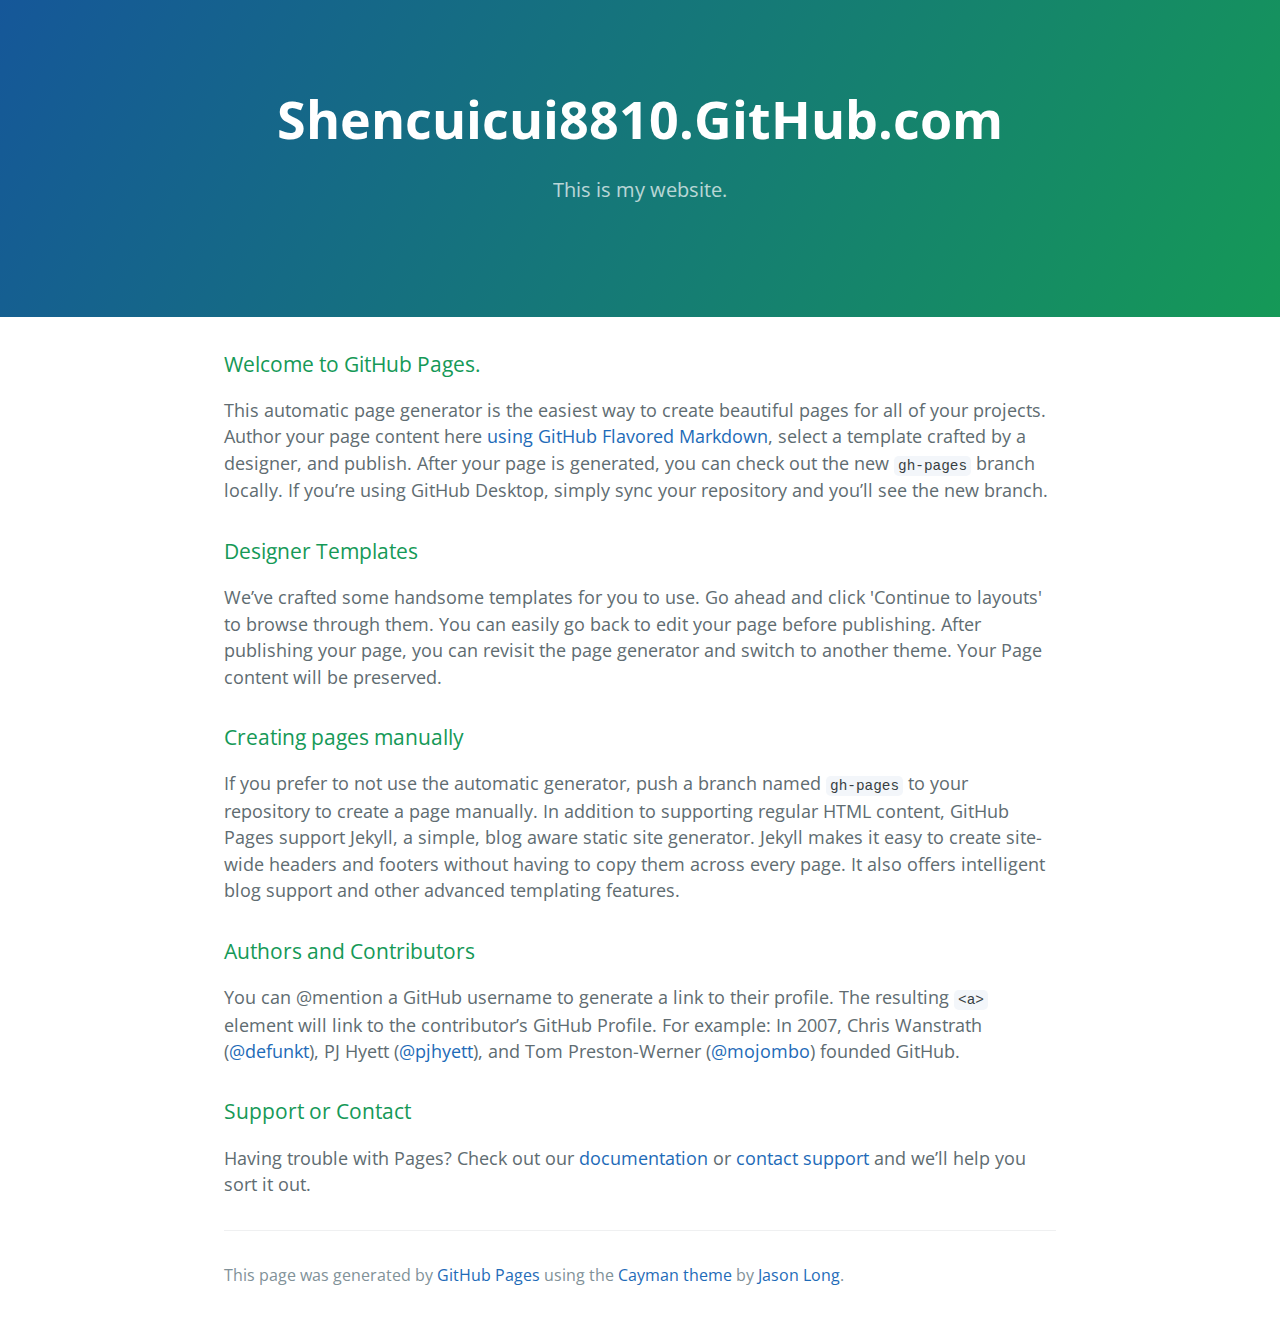
==== index.html @ 971c2507 "Replace master branch with page content via GitHub" ====
<!DOCTYPE html>
<html lang="en-us">
  <head>
    <meta charset="UTF-8">
    <title>Shencuicui8810.GitHub.com by shencuicui8810</title>
    <meta name="viewport" content="width=device-width, initial-scale=1">
    <link rel="stylesheet" type="text/css" href="stylesheets/normalize.css" media="screen">
    <link href='https://fonts.googleapis.com/css?family=Open+Sans:400,700' rel='stylesheet' type='text/css'>
    <link rel="stylesheet" type="text/css" href="stylesheets/stylesheet.css" media="screen">
    <link rel="stylesheet" type="text/css" href="stylesheets/github-light.css" media="screen">
  </head>
  <body>
    <section class="page-header">
      <h1 class="project-name">Shencuicui8810.GitHub.com</h1>
      <h2 class="project-tagline">This is my website.</h2>
    </section>

    <section class="main-content">
      <h3>
<a id="welcome-to-github-pages" class="anchor" href="#welcome-to-github-pages" aria-hidden="true"><span aria-hidden="true" class="octicon octicon-link"></span></a>Welcome to GitHub Pages.</h3>

<p>This automatic page generator is the easiest way to create beautiful pages for all of your projects. Author your page content here <a href="https://guides.github.com/features/mastering-markdown/">using GitHub Flavored Markdown</a>, select a template crafted by a designer, and publish. After your page is generated, you can check out the new <code>gh-pages</code> branch locally. If you’re using GitHub Desktop, simply sync your repository and you’ll see the new branch.</p>

<h3>
<a id="designer-templates" class="anchor" href="#designer-templates" aria-hidden="true"><span aria-hidden="true" class="octicon octicon-link"></span></a>Designer Templates</h3>

<p>We’ve crafted some handsome templates for you to use. Go ahead and click 'Continue to layouts' to browse through them. You can easily go back to edit your page before publishing. After publishing your page, you can revisit the page generator and switch to another theme. Your Page content will be preserved.</p>

<h3>
<a id="creating-pages-manually" class="anchor" href="#creating-pages-manually" aria-hidden="true"><span aria-hidden="true" class="octicon octicon-link"></span></a>Creating pages manually</h3>

<p>If you prefer to not use the automatic generator, push a branch named <code>gh-pages</code> to your repository to create a page manually. In addition to supporting regular HTML content, GitHub Pages support Jekyll, a simple, blog aware static site generator. Jekyll makes it easy to create site-wide headers and footers without having to copy them across every page. It also offers intelligent blog support and other advanced templating features.</p>

<h3>
<a id="authors-and-contributors" class="anchor" href="#authors-and-contributors" aria-hidden="true"><span aria-hidden="true" class="octicon octicon-link"></span></a>Authors and Contributors</h3>

<p>You can @mention a GitHub username to generate a link to their profile. The resulting <code>&lt;a&gt;</code> element will link to the contributor’s GitHub Profile. For example: In 2007, Chris Wanstrath (<a href="https://github.com/defunkt" class="user-mention">@defunkt</a>), PJ Hyett (<a href="https://github.com/pjhyett" class="user-mention">@pjhyett</a>), and Tom Preston-Werner (<a href="https://github.com/mojombo" class="user-mention">@mojombo</a>) founded GitHub.</p>

<h3>
<a id="support-or-contact" class="anchor" href="#support-or-contact" aria-hidden="true"><span aria-hidden="true" class="octicon octicon-link"></span></a>Support or Contact</h3>

<p>Having trouble with Pages? Check out our <a href="https://help.github.com/pages">documentation</a> or <a href="https://github.com/contact">contact support</a> and we’ll help you sort it out.</p>

      <footer class="site-footer">

        <span class="site-footer-credits">This page was generated by <a href="https://pages.github.com">GitHub Pages</a> using the <a href="https://github.com/jasonlong/cayman-theme">Cayman theme</a> by <a href="https://twitter.com/jasonlong">Jason Long</a>.</span>
      </footer>

    </section>

  
  </body>
</html>
---- stylesheets/stylesheet.css ----
* {
  box-sizing: border-box; }

body {
  padding: 0;
  margin: 0;
  font-family: "Open Sans", "Helvetica Neue", Helvetica, Arial, sans-serif;
  font-size: 16px;
  line-height: 1.5;
  color: #606c71; }

a {
  color: #1e6bb8;
  text-decoration: none; }
  a:hover {
    text-decoration: underline; }

.btn {
  display: inline-block;
  margin-bottom: 1rem;
  color: rgba(255, 255, 255, 0.7);
  background-color: rgba(255, 255, 255, 0.08);
  border-color: rgba(255, 255, 255, 0.2);
  border-style: solid;
  border-width: 1px;
  border-radius: 0.3rem;
  transition: color 0.2s, background-color 0.2s, border-color 0.2s; }
  .btn + .btn {
    margin-left: 1rem; }

.btn:hover {
  color: rgba(255, 255, 255, 0.8);
  text-decoration: none;
  background-color: rgba(255, 255, 255, 0.2);
  border-color: rgba(255, 255, 255, 0.3); }

@media screen and (min-width: 64em) {
  .btn {
    padding: 0.75rem 1rem; } }

@media screen and (min-width: 42em) and (max-width: 64em) {
  .btn {
    padding: 0.6rem 0.9rem;
    font-size: 0.9rem; } }

@media screen and (max-width: 42em) {
  .btn {
    display: block;
    width: 100%;
    padding: 0.75rem;
    font-size: 0.9rem; }
    .btn + .btn {
      margin-top: 1rem;
      margin-left: 0; } }

.page-header {
  color: #fff;
  text-align: center;
  background-color: #159957;
  background-image: linear-gradient(120deg, #155799, #159957); }

@media screen and (min-width: 64em) {
  .page-header {
    padding: 5rem 6rem; } }

@media screen and (min-width: 42em) and (max-width: 64em) {
  .page-header {
    padding: 3rem 4rem; } }

@media screen and (max-width: 42em) {
  .page-header {
    padding: 2rem 1rem; } }

.project-name {
  margin-top: 0;
  margin-bottom: 0.1rem; }

@media screen and (min-width: 64em) {
  .project-name {
    font-size: 3.25rem; } }

@media screen and (min-width: 42em) and (max-width: 64em) {
  .project-name {
    font-size: 2.25rem; } }

@media screen and (max-width: 42em) {
  .project-name {
    font-size: 1.75rem; } }

.project-tagline {
  margin-bottom: 2rem;
  font-weight: normal;
  opacity: 0.7; }

@media screen and (min-width: 64em) {
  .project-tagline {
    font-size: 1.25rem; } }

@media screen and (min-width: 42em) and (max-width: 64em) {
  .project-tagline {
    font-size: 1.15rem; } }

@media screen and (max-width: 42em) {
  .project-tagline {
    font-size: 1rem; } }

.main-content :first-child {
  margin-top: 0; }
.main-content img {
  max-width: 100%; }
.main-content h1, .main-content h2, .main-content h3, .main-content h4, .main-content h5, .main-content h6 {
  margin-top: 2rem;
  margin-bottom: 1rem;
  font-weight: normal;
  color: #159957; }
.main-content p {
  margin-bottom: 1em; }
.main-content code {
  padding: 2px 4px;
  font-family: Consolas, "Liberation Mono", Menlo, Courier, monospace;
  font-size: 0.9rem;
  color: #383e41;
  background-color: #f3f6fa;
  border-radius: 0.3rem; }
.main-content pre {
  padding: 0.8rem;
  margin-top: 0;
  margin-bottom: 1rem;
  font: 1rem Consolas, "Liberation Mono", Menlo, Courier, monospace;
  color: #567482;
  word-wrap: normal;
  background-color: #f3f6fa;
  border: solid 1px #dce6f0;
  border-radius: 0.3rem; }
  .main-content pre > code {
    padding: 0;
    margin: 0;
    font-size: 0.9rem;
    color: #567482;
    word-break: normal;
    white-space: pre;
    background: transparent;
    border: 0; }
.main-content .highlight {
  margin-bottom: 1rem; }
  .main-content .highlight pre {
    margin-bottom: 0;
    word-break: normal; }
.main-content .highlight pre, .main-content pre {
  padding: 0.8rem;
  overflow: auto;
  font-size: 0.9rem;
  line-height: 1.45;
  border-radius: 0.3rem; }
.main-content pre code, .main-content pre tt {
  display: inline;
  max-width: initial;
  padding: 0;
  margin: 0;
  overflow: initial;
  line-height: inherit;
  word-wrap: normal;
  background-color: transparent;
  border: 0; }
  .main-content pre code:before, .main-content pre code:after, .main-content pre tt:before, .main-content pre tt:after {
    content: normal; }
.main-content ul, .main-content ol {
  margin-top: 0; }
.main-content blockquote {
  padding: 0 1rem;
  margin-left: 0;
  color: #819198;
  border-left: 0.3rem solid #dce6f0; }
  .main-content blockquote > :first-child {
    margin-top: 0; }
  .main-content blockquote > :last-child {
    margin-bottom: 0; }
.main-content table {
  display: block;
  width: 100%;
  overflow: auto;
  word-break: normal;
  word-break: keep-all; }
  .main-content table th {
    font-weight: bold; }
  .main-content table th, .main-content table td {
    padding: 0.5rem 1rem;
    border: 1px solid #e9ebec; }
.main-content dl {
  padding: 0; }
  .main-content dl dt {
    padding: 0;
    margin-top: 1rem;
    font-size: 1rem;
    font-weight: bold; }
  .main-content dl dd {
    padding: 0;
    margin-bottom: 1rem; }
.main-content hr {
  height: 2px;
  padding: 0;
  margin: 1rem 0;
  background-color: #eff0f1;
  border: 0; }

@media screen and (min-width: 64em) {
  .main-content {
    max-width: 64rem;
    padding: 2rem 6rem;
    margin: 0 auto;
    font-size: 1.1rem; } }

@media screen and (min-width: 42em) and (max-width: 64em) {
  .main-content {
    padding: 2rem 4rem;
    font-size: 1.1rem; } }

@media screen and (max-width: 42em) {
  .main-content {
    padding: 2rem 1rem;
    font-size: 1rem; } }

.site-footer {
  padding-top: 2rem;
  margin-top: 2rem;
  border-top: solid 1px #eff0f1; }

.site-footer-owner {
  display: block;
  font-weight: bold; }

.site-footer-credits {
  color: #819198; }

@media screen and (min-width: 64em) {
  .site-footer {
    font-size: 1rem; } }

@media screen and (min-width: 42em) and (max-width: 64em) {
  .site-footer {
    font-size: 1rem; } }

@media screen and (max-width: 42em) {
  .site-footer {
    font-size: 0.9rem; } }
---- stylesheets/github-light.css ----
/*
The MIT License (MIT)

Copyright (c) 2016 GitHub, Inc.

Permission is hereby granted, free of charge, to any person obtaining a copy
of this software and associated documentation files (the "Software"), to deal
in the Software without restriction, including without limitation the rights
to use, copy, modify, merge, publish, distribute, sublicense, and/or sell
copies of the Software, and to permit persons to whom the Software is
furnished to do so, subject to the following conditions:

The above copyright notice and this permission notice shall be included in all
copies or substantial portions of the Software.

THE SOFTWARE IS PROVIDED "AS IS", WITHOUT WARRANTY OF ANY KIND, EXPRESS OR
IMPLIED, INCLUDING BUT NOT LIMITED TO THE WARRANTIES OF MERCHANTABILITY,
FITNESS FOR A PARTICULAR PURPOSE AND NONINFRINGEMENT. IN NO EVENT SHALL THE
AUTHORS OR COPYRIGHT HOLDERS BE LIABLE FOR ANY CLAIM, DAMAGES OR OTHER
LIABILITY, WHETHER IN AN ACTION OF CONTRACT, TORT OR OTHERWISE, ARISING FROM,
OUT OF OR IN CONNECTION WITH THE SOFTWARE OR THE USE OR OTHER DEALINGS IN THE
SOFTWARE.

*/

.pl-c /* comment */ {
  color: #969896;
}

.pl-c1 /* constant, variable.other.constant, support, meta.property-name, support.constant, support.variable, meta.module-reference, markup.raw, meta.diff.header */,
.pl-s .pl-v /* string variable */ {
  color: #0086b3;
}

.pl-e /* entity */,
.pl-en /* entity.name */ {
  color: #795da3;
}

.pl-smi /* variable.parameter.function, storage.modifier.package, storage.modifier.import, storage.type.java, variable.other */,
.pl-s .pl-s1 /* string source */ {
  color: #333;
}

.pl-ent /* entity.name.tag */ {
  color: #63a35c;
}

.pl-k /* keyword, storage, storage.type */ {
  color: #a71d5d;
}

.pl-s /* string */,
.pl-pds /* punctuation.definition.string, string.regexp.character-class */,
.pl-s .pl-pse .pl-s1 /* string punctuation.section.embedded source */,
.pl-sr /* string.regexp */,
.pl-sr .pl-cce /* string.regexp constant.character.escape */,
.pl-sr .pl-sre /* string.regexp source.ruby.embedded */,
.pl-sr .pl-sra /* string.regexp string.regexp.arbitrary-repitition */ {
  color: #183691;
}

.pl-v /* variable */ {
  color: #ed6a43;
}

.pl-id /* invalid.deprecated */ {
  color: #b52a1d;
}

.pl-ii /* invalid.illegal */ {
  color: #f8f8f8;
  background-color: #b52a1d;
}

.pl-sr .pl-cce /* string.regexp constant.character.escape */ {
  font-weight: bold;
  color: #63a35c;
}

.pl-ml /* markup.list */ {
  color: #693a17;
}

.pl-mh /* markup.heading */,
.pl-mh .pl-en /* markup.heading entity.name */,
.pl-ms /* meta.separator */ {
  font-weight: bold;
  color: #1d3e81;
}

.pl-mq /* markup.quote */ {
  color: #008080;
}

.pl-mi /* markup.italic */ {
  font-style: italic;
  color: #333;
}

.pl-mb /* markup.bold */ {
  font-weight: bold;
  color: #333;
}

.pl-md /* markup.deleted, meta.diff.header.from-file */ {
  color: #bd2c00;
  background-color: #ffecec;
}

.pl-mi1 /* markup.inserted, meta.diff.header.to-file */ {
  color: #55a532;
  background-color: #eaffea;
}

.pl-mdr /* meta.diff.range */ {
  font-weight: bold;
  color: #795da3;
}

.pl-mo /* meta.output */ {
  color: #1d3e81;
}
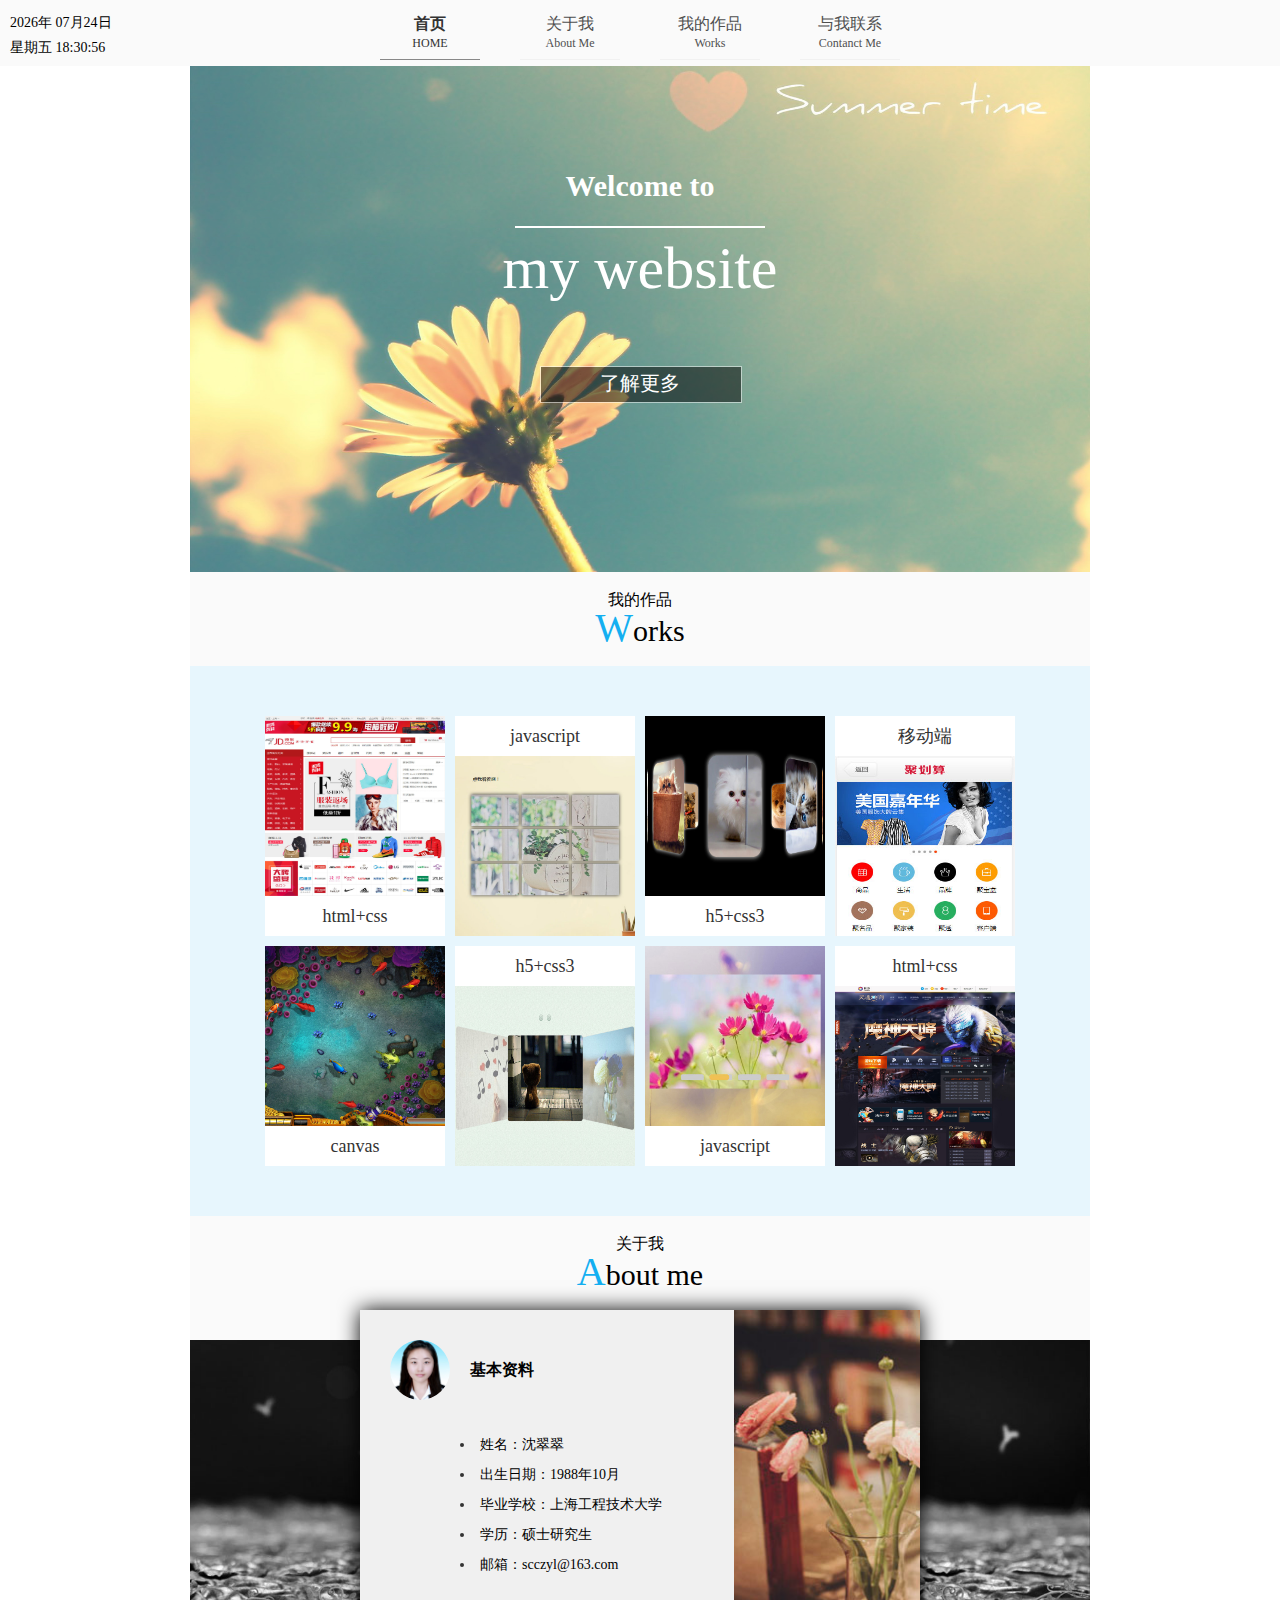
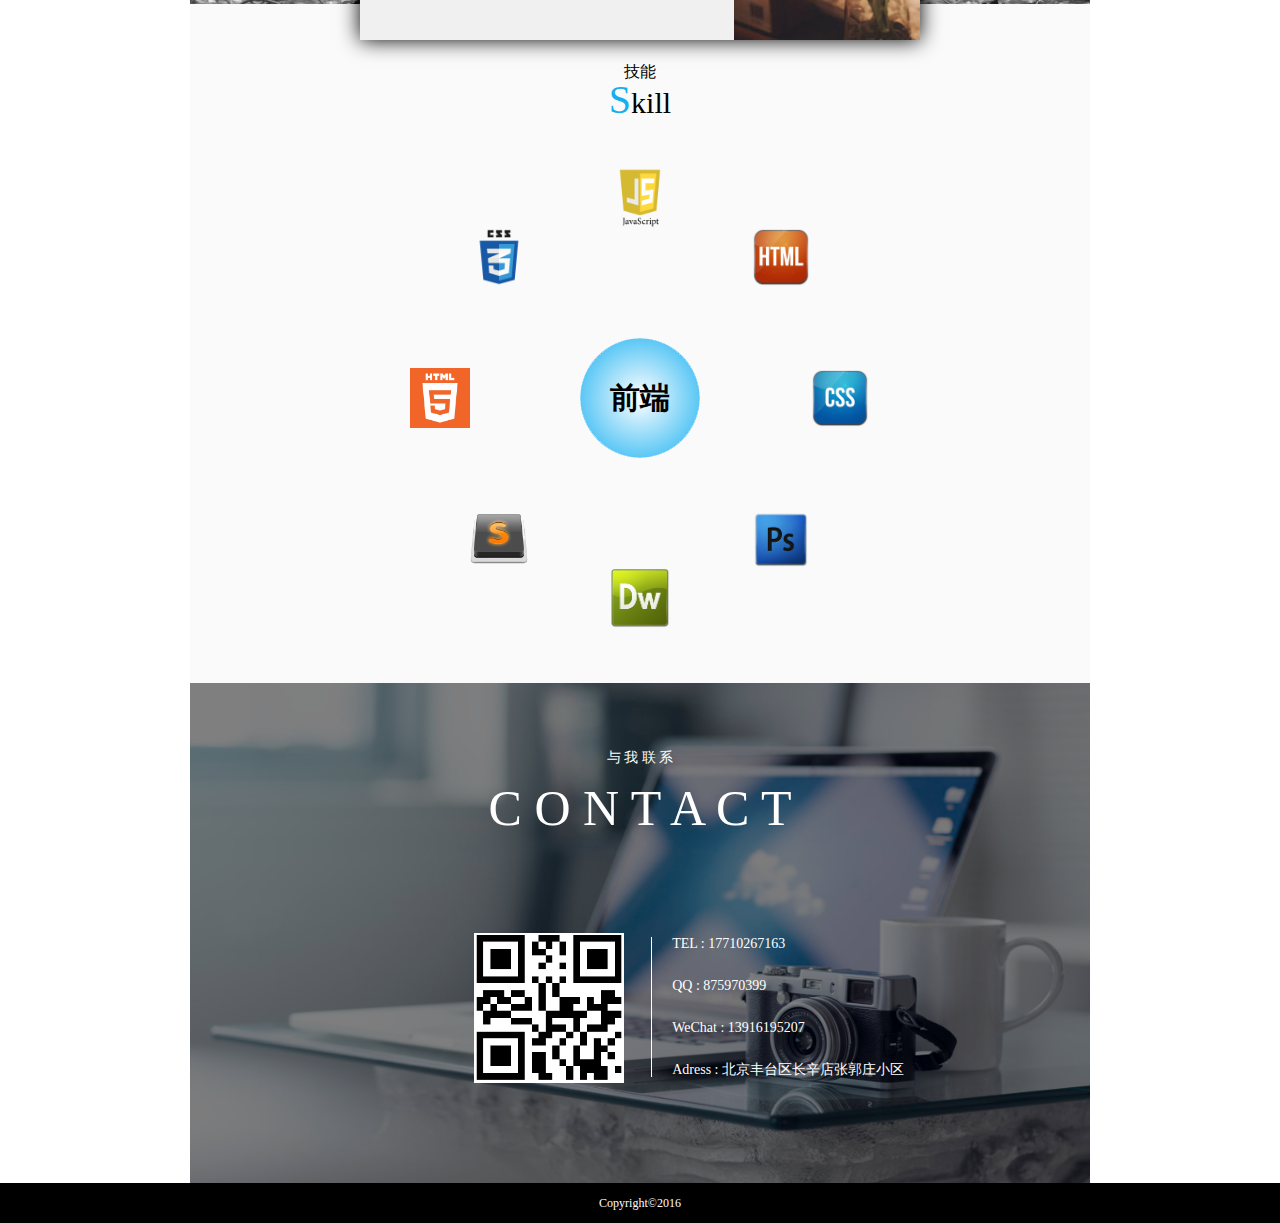
==== commit d073e270: "update" ====
--- a/index.html
+++ b/index.html
@@ -1,53 +1,213 @@
-<!DOCTYPE html>
-<html lang="en-us">
-  <head>
-    <meta charset="UTF-8">
-    <title>Shencuicui8810.GitHub.com by shencuicui8810</title>
-    <meta name="viewport" content="width=device-width, initial-scale=1">
-    <link rel="stylesheet" type="text/css" href="stylesheets/normalize.css" media="screen">
-    <link href='https://fonts.googleapis.com/css?family=Open+Sans:400,700' rel='stylesheet' type='text/css'>
-    <link rel="stylesheet" type="text/css" href="stylesheets/stylesheet.css" media="screen">
-    <link rel="stylesheet" type="text/css" href="stylesheets/github-light.css" media="screen">
-  </head>
-  <body>
-    <section class="page-header">
-      <h1 class="project-name">Shencuicui8810.GitHub.com</h1>
-      <h2 class="project-tagline">This is my website.</h2>
-    </section>
+<!doctype html>
+<html lang="en">
+<head>
+	<meta charset="UTF-8">
+	<title>My website</title>
+	<link rel="stylesheet" href="css/base.css"/>
+	<link rel="stylesheet" href="css/index.css"/>
+	<script src="js/index.js"></script>
+	<script src="js/move.js"></script>
+	<script>
+	window.onload=function(){
+		//文字时钟
+		var timer =null;
+		time();
+		clearInterval(timer);
+		timer = setInterval(time,1000);
 
-    <section class="main-content">
-      <h3>
-<a id="welcome-to-github-pages" class="anchor" href="#welcome-to-github-pages" aria-hidden="true"><span aria-hidden="true" class="octicon octicon-link"></span></a>Welcome to GitHub Pages.</h3>
+		//nav
+		var oNav = document.getElementById('nav');
+		var aLi1 = oNav.getElementsByTagName('li');
+		tab(aLi1);
+		var oBackA = document.getElementById('back_a');
+		function build(){
+			alert('建设中...');
+		}
+		oBackA.addEventListener('click',build,false);
 
-<p>This automatic page generator is the easiest way to create beautiful pages for all of your projects. Author your page content here <a href="https://guides.github.com/features/mastering-markdown/">using GitHub Flavored Markdown</a>, select a template crafted by a designer, and publish. After your page is generated, you can check out the new <code>gh-pages</code> branch locally. If you’re using GitHub Desktop, simply sync your repository and you’ll see the new branch.</p>
-
-<h3>
-<a id="designer-templates" class="anchor" href="#designer-templates" aria-hidden="true"><span aria-hidden="true" class="octicon octicon-link"></span></a>Designer Templates</h3>
-
-<p>We’ve crafted some handsome templates for you to use. Go ahead and click 'Continue to layouts' to browse through them. You can easily go back to edit your page before publishing. After publishing your page, you can revisit the page generator and switch to another theme. Your Page content will be preserved.</p>
-
-<h3>
-<a id="creating-pages-manually" class="anchor" href="#creating-pages-manually" aria-hidden="true"><span aria-hidden="true" class="octicon octicon-link"></span></a>Creating pages manually</h3>
-
-<p>If you prefer to not use the automatic generator, push a branch named <code>gh-pages</code> to your repository to create a page manually. In addition to supporting regular HTML content, GitHub Pages support Jekyll, a simple, blog aware static site generator. Jekyll makes it easy to create site-wide headers and footers without having to copy them across every page. It also offers intelligent blog support and other advanced templating features.</p>
-
-<h3>
-<a id="authors-and-contributors" class="anchor" href="#authors-and-contributors" aria-hidden="true"><span aria-hidden="true" class="octicon octicon-link"></span></a>Authors and Contributors</h3>
-
-<p>You can @mention a GitHub username to generate a link to their profile. The resulting <code>&lt;a&gt;</code> element will link to the contributor’s GitHub Profile. For example: In 2007, Chris Wanstrath (<a href="https://github.com/defunkt" class="user-mention">@defunkt</a>), PJ Hyett (<a href="https://github.com/pjhyett" class="user-mention">@pjhyett</a>), and Tom Preston-Werner (<a href="https://github.com/mojombo" class="user-mention">@mojombo</a>) founded GitHub.</p>
-
-<h3>
-<a id="support-or-contact" class="anchor" href="#support-or-contact" aria-hidden="true"><span aria-hidden="true" class="octicon octicon-link"></span></a>Support or Contact</h3>
-
-<p>Having trouble with Pages? Check out our <a href="https://help.github.com/pages">documentation</a> or <a href="https://github.com/contact">contact support</a> and we’ll help you sort it out.</p>
-
-      <footer class="site-footer">
-
-        <span class="site-footer-credits">This page was generated by <a href="https://pages.github.com">GitHub Pages</a> using the <a href="https://github.com/jasonlong/cayman-theme">Cayman theme</a> by <a href="https://twitter.com/jasonlong">Jason Long</a>.</span>
-      </footer>
-
-    </section>
-
-  
-  </body>
-</html>
+		//works
+		var oWorkUl = document.getElementById('work_ul');	
+		var aLi = oWorkUl.getElementsByTagName('li');
+		for(var i=0;i<aLi.length;i++){
+			through(aLi[i]);
+		}
+		
+		//skill
+		var oSkillInstro=document.getElementById('skill_intro');
+		createCircle(oSkillInstro);
+		var aSpan=oSkillInstro.getElementsByTagName('span');
+		for(var i=0;i<aSpan.length;i++){
+			aSpan[i].style.backgroundRepeat='no-repeat';
+			aSpan[i].style.backgroundPosition='center';
+			if(window.navigator.userAgent.indexOf('MSIE 8.0')!=-1){
+				aSpan[i].style.backgroundSize='cover';
+			}else{
+				aSpan[i].style.backgroundSize='100%';
+			}
+		}
+		if(window.navigator.userAgent.indexOf('MSIE 8.0')!=-1){
+			aSpan[0].style.filter='progid:DXImageTransform.Microsoft.AlphaImageLoader(src="img/js.png",sizingMethod="scale");';
+			aSpan[1].style.filter='progid:DXImageTransform.Microsoft.AlphaImageLoader(src="img/html.png",sizingMethod="scale");';
+			aSpan[2].style.filter='progid:DXImageTransform.Microsoft.AlphaImageLoader(src="img/css.png",sizingMethod="scale");';
+			aSpan[3].style.filter='progid:DXImageTransform.Microsoft.AlphaImageLoader(src="img/ps.png",sizingMethod="scale");';
+			aSpan[4].style.filter='progid:DXImageTransform.Microsoft.AlphaImageLoader(src="img/dw.png",sizingMethod="scale");';
+			aSpan[5].style.filter='progid:DXImageTransform.Microsoft.AlphaImageLoader(src="img/sublime.png",sizingMethod="scale");';
+			aSpan[6].style.filter='progid:DXImageTransform.Microsoft.AlphaImageLoader(src="img/h5.png",sizingMethod="scale");';
+			aSpan[7].style.filter='progid:DXImageTransform.Microsoft.AlphaImageLoader(src="img/css3.png",sizingMethod="scale");';
+		}else{
+			aSpan[0].style.backgroundImage='url(img/js.png)';
+			aSpan[1].style.backgroundImage='url(img/html.png)';
+			aSpan[2].style.backgroundImage='url(img/css.png)';
+			aSpan[3].style.backgroundImage='url(img/ps.png)';
+			aSpan[4].style.backgroundImage='url(img/dw.png)';
+			aSpan[5].style.backgroundImage='url(img/sublime.png)';
+			aSpan[6].style.backgroundImage='url(img/h5.png)';
+			aSpan[7].style.backgroundImage='url(img/css3.png)';
+		}	
+	};
+	</script>
+</head>
+<body>
+	<div class="header">
+		<!--导航-->
+		<div class="head_nav">
+			<p id="time" class="time"></p>
+			<ul class="nav clearfix" id="nav">
+				<li class="nav_li active"><a href="#banner_img" class="nav_a"><span class="nav_span">首页</span><b class="nav_b">HOME</b></a></li>
+				<li class="nav_li"><a href="#about_me" class="nav_a"><span class="nav_span">关于我</span><b class="nav_b">About Me</b></a></li>
+				<li class="nav_li"><a href="#works" class="nav_a"><span class="nav_span">我的作品</span><b class="nav_b">Works</b></a></li>
+				<li class="nav_li"><a href="#contact" class="nav_a"><span class="nav_span">与我联系</span><b class="nav_b">Contanct Me</b></a></li>
+			</ul>
+		</div>
+		<!--banner-->
+		<div class="banner">
+			<img src="img/banner.jpg" alt="" class="banner_img" id="banner_img">
+			<div class="back_1"></div>
+			<div class="back_2">
+				<p class="back_p1">Welcome to</p>
+				<p class="back_p2">my website</p>
+				<p class="back_p3"></p>
+				<a href="javascript:;" class="back_a" id="back_a">了解更多</a>
+			</div>
+		</div>
+	</div>
+	<div class="main">
+		<!--works-->
+		<div class="works">
+			<div class="tittle" id="works">
+				<span class="tittle_span">我的作品</span>
+				<b class="tittle_b"><i class="tittle_i">W</i>orks</b>
+			</div>
+			<div class="work_cont">
+				<ul class="work_ul clearfix" id="work_ul">
+					<li class="work_li" id="work_li1"> 
+						<img src="img/jd.jpg" alt="" class="work_img">
+						<div class="work_s" id="work_s">
+							<a href="jd/index.html" target="_blank" class="work_a"></a>
+						</div>
+						<div class="work_text">html+css</div>
+					</li>
+					<li class="work_li">
+						<div class="work_text">javascript</div>
+						<div class="work_s"><a href="page_show/page_show.html" target="_blank" class="work_a"></a></div>
+						<img src="img/page_show.jpg" alt="" class="work_img">
+					</li>
+					<li class="work_li">
+						<img src="img/3D_card.jpg" alt="" class="work_img">
+						<div class="work_s"><a href="3D_card/3D_card.html" target="_blank" class="work_a"></a></div>
+						<div class="work_text">h5+css3</div>
+					</li>
+					<li class="work_li">
+						<div class="work_text">移动端</div>
+						<div class="work_s"><a href="ju/index.html" target="_blank" class="work_a"></a></div>
+						<img src="img/ju.jpg" alt="" class="work_img">
+					</li>
+					<li class="work_li">
+						<img src="img/fish_game.jpg" alt="" class="work_img">
+						<div class="work_s">
+							<a href="fish_game/demo.html" target="_blank" class="work_a"></a>
+						</div>
+						<div class="work_text">canvas</div>
+					</li>
+					<li class="work_li">
+						<div class="work_text">h5+css3</div>
+						<div class="work_s"><a href="3D_show/3D_show.html" target="_blank" class="work_a"></a></div>
+						<img src="img/3D_show.jpg" alt="" class="work_img">
+					</li>
+					<li class="work_li">
+						<img src="img/change_img.jpg" alt="" class="work_img">
+						<div class="work_s"><a href="change_img/change_img.html" target="_blank" class="work_a"></a></div>
+						<div class="work_text">javascript</div>
+					</li>
+					<li class="work_li">
+						<div class="work_text">html+css</div>
+						<div class="work_s"><a href="soul/index.html" target="_blank" class="work_a"></a></div>
+						<img src="img/soul.jpg" alt="" class="work_img">
+					</li>
+				</ul>
+			</div>	
+		</div>
+		<!--about me-->
+		<div class="introduce">
+			<div class="self">
+				<div class="tittle" id="about_me">
+					<span class="tittle_span">关于我</span>
+					<b class="tittle_b"><i class="tittle_i">A</i>bout me</b>
+				</div>
+				<div class="self_intro">
+					<img src="img/about_me.jpg" alt="" class="self_intro_img">
+					<div class="self_intro_inf clearfix">
+						<div class="self_intro_inf_l">
+							<h2 class="self_h2 clearfix">
+								<img src="img/shencuicui.png" alt="" class="self_h2_img">
+								<span class="self_h2_span">基本资料</span>
+							</h2>
+							<ul class="self_ul">
+								<li class="self_li"><b class="self_li_b"></b>姓名：沈翠翠</li>
+								<li class="self_li"><b class="self_li_b"></b>出生日期：1988年10月</li>
+								<li class="self_li"><b class="self_li_b"></b>毕业学校：上海工程技术大学</li>
+								<li class="self_li"><b class="self_li_b"></b>学历：硕士研究生</li>
+								<li class="self_li"><b class="self_li_b"></b>邮箱：scczyl@163.com</li>
+							</ul>
+						</div>
+						<img src="img/about_me1.jpg" alt="" class="self_intro_inf_r">
+					</div>
+				</div>
+			</div>
+			<div class="skill">
+				<div class="tittle">
+					<span class="tittle_span">技能</span>
+					<b class="tittle_b"><i class="tittle_i">S</i>kill</b>
+				</div>
+				<div class="skill_in">
+					<div class="skill_intro" id="skill_intro">
+						<div class="skill_intro_center">前端</div>
+					</div>
+				</div>
+			</div>
+		</div>
+	</div>
+	<div class="footer">
+		<div class="foot1">
+			<img src="img/contact.jpg" alt="" class="foot1_img">
+			<div class="foot1_back"></div>
+			<div class="foot1_back1">
+				<h2 class="foot1_h2" id="contact">
+					<span class="foot1_s1">与 我 联 系</span>
+					<span class="foot1_s2">C O N T A C T</span>
+				</h2>
+				<div class="foot1_div clearfix">
+					<img src="img/erweima.png" alt="" class="foot1_img1">
+					<ul class="foot1_ul">
+						<li class="foot1_li">TEL : 17710267163</li>
+						<li class="foot1_li">QQ : 875970399</li>
+						<li class="foot1_li">WeChat : 13916195207</li>
+						<li class="foot1_li foot1_li_spe">Adress : 北京丰台区长辛店张郭庄小区</li>
+					</ul>
+				</div>
+			</div>
+		</div>
+		<div class="foot2">Copyright&copy;2016</div>
+	</div>
+</body>
+</html>--- a/css/base.css
+++ b/css/base.css
@@ -0,0 +1,15 @@
+*{margin: 0;padding: 0;line-height: 100%;font-size: 12px;font-family: '微软雅黑';}
+a{text-decoration: none;}
+ul li,ol li{list-style: none;}
+b,strong,h1,h2,h3,h4,h5,h6{font-weight: normal;}
+i,em{font-style: normal;}
+img{vertical-align: top;border: none 0;}
+
+input{ outline:none; border:none; background:none;}
+input,textarea,select{ margin:0; }
+input,textarea{ padding:0;}
+input::-ms-clear{display:none;}
+
+.clearfix:after{content: '';display: block;clear: both;}
+.clearfix{zoom:1;}
+
--- a/css/index.css
+++ b/css/index.css
@@ -0,0 +1,82 @@
+/*header开始*/
+.header{width: 100%;min-width: 900px;}
+/*nav*/
+.header .head_nav{width: 100%;min-width: 900px;background: #fafafa;position:relative;}
+.head_nav .time{position: absolute;left: 10px;top:10px;font-size: 14px;line-height: 25px;}
+.head_nav .nav{width: 560px;margin: 0 auto;}
+.nav .nav_li{float: left;width: 100px;margin: 6px 20px;border-bottom:1px solid #f1f1f1;}
+.nav .active{border-bottom:1px solid #888;}
+.nav_li .nav_a{color: #4f4f4f;width: 100px;height:28px;display: block;padding: 10px 0 15px;}
+.nav .active .nav_a{color: #333;font-weight: bold;}
+.nav_a .nav_span{width: 100px;display: block;text-align: center;font-size: 16px;}
+.nav_a .nav_b{width: 100px;display: block;text-align: center;margin-top:5px;}
+
+/*banner*/
+.header .banner{width: 900px;height:506px;margin: 0 auto;position: relative;}
+.banner .banner_img{width: 100%;height:100%;display: block;}
+.banner .back_1{width: 100%;height:100%;position: absolute;top: 0;left: 0;opacity: 0.2;filter:alpha(opacity:20);background: #fff;}
+.banner .back_2{width: 100%;height:100%;position: absolute;top: 0;left: 0;}
+.back_2 .back_p1{width: 250px;height: 80px;color: #fff;font-weight: bold;font-size: 30px;line-height: 80px;text-align: center;margin: 80px auto 10px;border-bottom: 2px solid #fff;}
+.back_2 .back_p2{width: 400px;color: #fff;font-size: 60px;text-align: center;margin: 0 auto;}
+.back_2 .back_p3{width: 200px;height: 35px;border: 1px solid #fff;background: #000;opacity: 0.5;filter:alpha(opacity:50);position: absolute;top: 300px;left: 350px;}
+.back_2 .back_a{font-size: 20px;color: #fff;display: block;width: 200px;height: 35px;line-height: 35px;text-align: center;position: absolute;top: 300px;left: 350px;}
+/*header结束*/
+
+/*main开始*/
+.main{width: 900px;margin: 0 auto;}
+/*tittle*/
+.tittle{width: 900px;height: 64px;padding-top: 20px;padding-bottom: 10px;background: #fafafa;}
+.tittle .tittle_span{width: 900px;text-align: center;display: block;font-size: 16px;}
+.tittle .tittle_b{width: 900px;text-align: center;font-size: 30px;display: block;height: 44px;line-height: 44px;}
+.tittle_b .tittle_i{color: #14aff1;font-size: 40px;}
+
+/*works*/
+.main .works{width: 900px;}
+.works .work_cont{width: 100%;height: 550px;background: #e7f6fd;}
+.works .work_ul{width: 760px;margin: 0 auto;padding-top: 45px;}
+.work_ul .work_li{width: 180px;height: 220px;float: left;margin:5px;position: relative;overflow:hidden;_background: red;}
+.work_li .work_img{width: 180px;height: 180px;}
+.work_li .work_s{width: 180px;height: 220px; _background:#000; opacity:0.6; filter:alpha(opacity:60);position:absolute;left:-180px; top:0;}
+.work_s .work_a{width: 100%;height: 100%;display: block;}
+.work_li .work_text{line-height: 40px;text-align: center;font-size: 18px;color: #333;width: 180px;height: 40px;background: #fff;}
+
+/*about me*/
+.main .introduce{width: 900px;background: #fafafa;}
+.introduce .self{width: 900px;}
+.self .self_intro{width: 900px;padding: 30px 0 40px;position: relative;}
+.self_intro .self_intro_img{width: 100%;height: 264px;}
+.self_intro .self_intro_inf{width: 560px;height: 330px;position: absolute;top: 0;left: 170px;box-shadow: 0 0 20px #000;background: #f0f0f0;}
+.self_intro_inf .self_intro_inf_l{float: left;}
+.self_intro_inf_l .self_h2{height:100px;}
+.self_h2 .self_h2_img{float: left;width: 60px;border-radius: 50%;margin: 30px 20px 0 30px;}
+.self_h2 .self_h2_span{float: left;margin-top: 30px;height: 60px;line-height: 60px;font-size: 16px;font-weight: bold;}
+.self_intro_inf_l .self_ul{margin: 20px 0 0 100px;}
+.self_ul .self_li{padding-left: 20px;height: 30px;line-height: 30px;font-size: 14px;position: relative;}
+.self_li .self_li_b{position: absolute;top:13px;left:0;width: 4px;height: 4px;_border: 1px solid #000;border-radius: 50%;background: #333;}
+.self_intro_inf .self_intro_inf_r{float: right;height: 330px;}
+
+/*skill*/
+.introduce .skill{width: 900px;}
+.skill .skill_in{width: 900px;height: 485px;background-size:100%;padding-top: 60px;}
+.skill_in .skill_intro{width: 400px;height: 400px;border-radius: 50%;margin: 0 auto;position: relative;}
+.skill_intro .skill_intro_center{width:134px;height:134px; background:url(../img/web.png) no-repeat 0 0;position:absolute;left:50%;margin-left:-67px; top:50%; margin-top:-67px;border-radius:50%;text-align: center;line-height: 134px;font-size: 30px;font-weight: bold;}
+#skill_intro span{width:60px;height:60px; position:absolute;left:50%;margin-left:-30px; top:0; margin-top:-30px;} 
+/*main结束*/
+
+/*footer开始*/
+.footer{width: 100%;min-width: 900px;}
+.footer .foot1{width: 900px;height: 500px;margin: 0 auto;position: relative;}
+.foot1 .foot1_img{width: 900px;height: 500px;}
+.foot1 .foot1_back{width: 900px;height: 500px;background: #000;position: absolute;top: 0;left: 0;opacity: 0.5;filter:alpha(opacity:50);}
+.foot1 .foot1_back1{width: 900px;height: 500px;position: absolute;top: 0;left: 0;color: #fff;}
+.foot1_back1 .foot1_h2{width: 900px;padding-top: 50px;}
+.foot1_h2 .foot1_s1{width: 900px;display: block;text-align: center;line-height: 50px;font-size: 14px;}
+.foot1_h2 .foot1_s2{width: 900px;display: block;text-align: center;line-height: 50px;font-size: 50px;}
+.foot1_back1 .foot1_div{width: 430px;margin: 100px 0 0 284px;}
+.foot1_div .foot1_img1{float: left;width: 150px;height: 150px;}
+.foot1_div .foot1_ul{float: right;padding-left: 20px;border-left:1px solid #fff;margin-top: 4px;}
+.foot1_ul .foot1_li{font-size: 14px;margin-bottom: 28px;}
+.foot1_ul .foot1_li_spe{margin-bottom: 0;}
+.footer .foot2{width: 100%;height: 40px;text-align: center;line-height: 40px;color: #fff;background: #000;}
+/*footer结束*/
+
